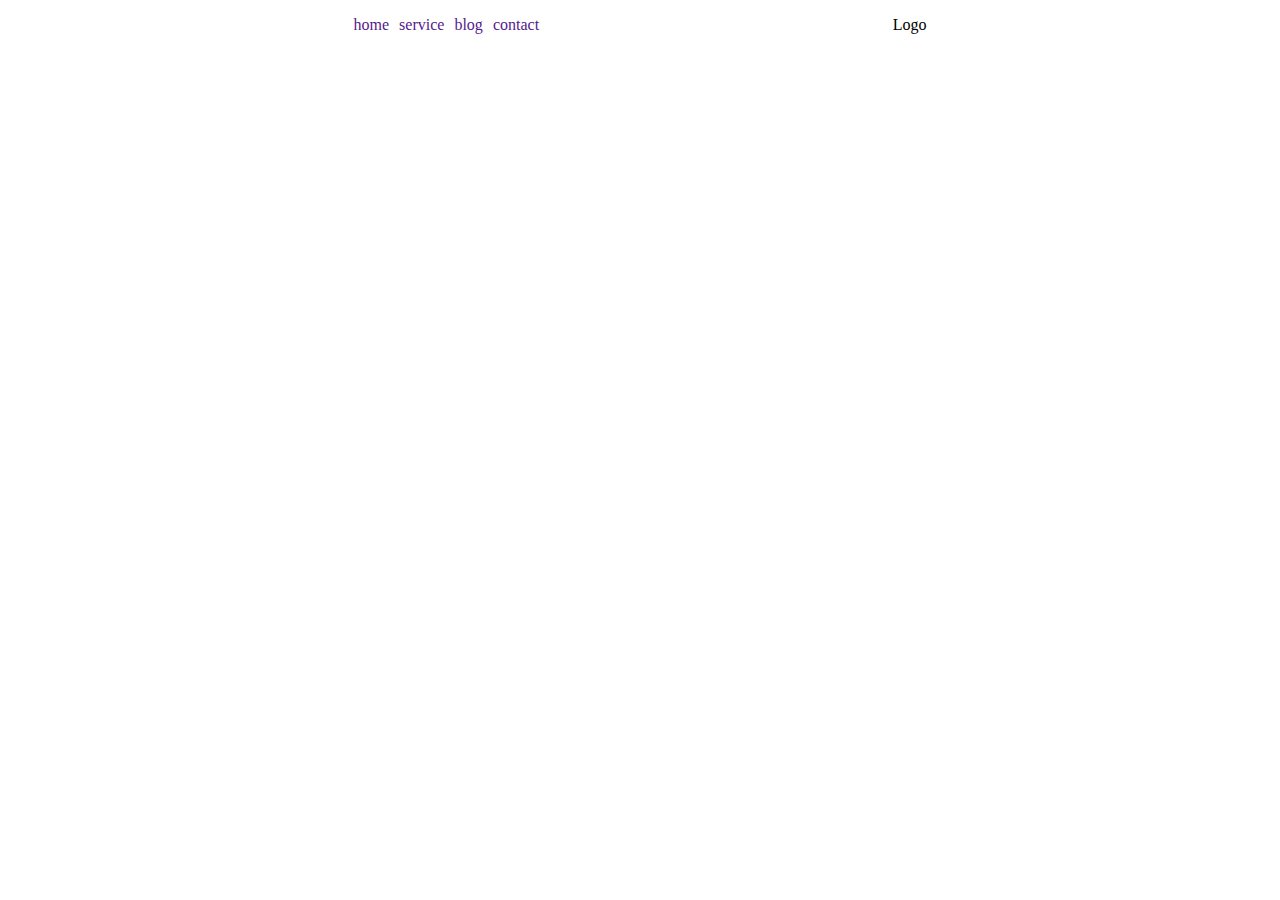
==== index2.html @ 45d44cde "first commit" ====
<!DOCTYPE html>
<html lang="en">
<head>
    <meta charset="UTF-8">
    <meta name="viewport" content="width=device-width, initial-scale=1.0">
    <title>Document</title>
    <style>
        *{
            margin: 0;
            padding: 0;
            box-sizing: border-box;
        }

        .container{
            display: flex;
            justify-content: center;
            
            height: 100px;
            
        }
        .child{
            display: flex;
            justify-content: space-evenly;
            width: 100%;
            height: 100px;
            margin-top: 1rem;
            
            
        }
        .child ul{
            display: flex;
            gap: 10px;
            
        }
         li{
            list-style-type: none;
        }
        li a{
            text-decoration: none;
        }

    </style>
</head>
<body>
    <div class="container">
        <div class="child">
            <ul>
                <li><a href="">home</a></li>
                <li><a href="">service</a></li>
                <li><a href="">blog</a></li>
                <li><a href="">contact</a></li>
            </ul>
            <p>Logo</p>
        </div>
    </div>
</body>
</html>
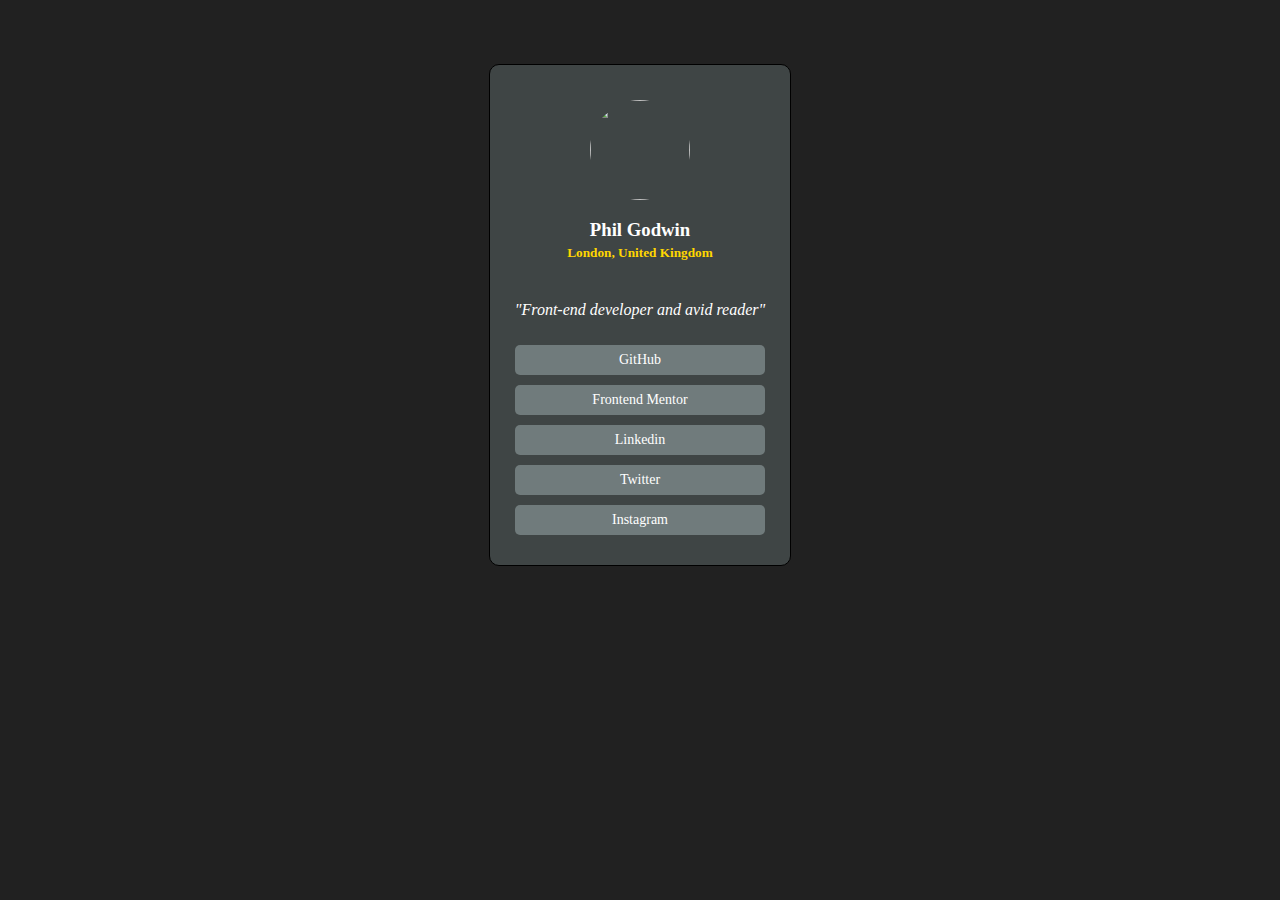
==== commit 0b8b48fc: "added new file" ====
--- a/index2.html
+++ b/index2.html
@@ -5,53 +5,120 @@
     <meta name="viewport" content="width=device-width, initial-scale=1.0">
     <title>Document</title>
     <style>
-        *{
-            margin: 0;
-            padding: 0;
-            box-sizing: border-box;
-        }
-
-        .container{
+        body {
+            background: #212121;
             display: flex;
             justify-content: center;
-            
+            margin-top: 4rem;
+        }
+        .parent-container {
+            width: 300px;
+            min-height: 500px;
+            border: 1px solid black;
+            display: flex;
+            flex-direction: column;
+            justify-content: center;
+            align-items: center;
+            border-radius: 10px;
+            background: rgb(66, 73, 73, 0.9);
+        }
+        .first-child {
+            width: 100px;
             height: 100px;
+            border: 0px solid none;
+            position: relative;
+            top: 15px;
+            border-radius: 50%;
+        }
+        .text-child {
+            display: flex;
+            flex-direction: column;
+            justify-content: center;
+            align-items: center;
+            position: relative;
+            top: 15px;
+
+        }
+        .text-child h3 {
+            color: #fff;
+
+        }
+        .text-child h5 {
+            color: gold;
+            position: relative;
+            top: -37px;
+        }
+        .text-child p {
+            position: relative;
+            top: -35px;
+            color: #fff;
+            font-style: italic;
+        }
+        .div-child-container {
+            position: relative;
+            top: -10px;
+            display: flex;
+            flex-direction: column;
+            gap: 10px;
+        }
+        .div-child {
+            width: 250px;
+            height: 30px;
+            border: 0px solid none;
+            display: flex;
+            justify-content: center;
+            align-items: center;
+            border-radius: 5px;
+            color: #fff;
+            background: #707b7c;
+            font-size: 14px;
+            font-family: Cambria, Cochin, Georgia, Times, 'Times New Roman', serif;
             
         }
-        .child{
-            display: flex;
-            justify-content: space-evenly;
+        .image {
             width: 100%;
-            height: 100px;
-            margin-top: 1rem;
-            
-            
+            height: 100%;
+            border-radius: 50%;
         }
-        .child ul{
-            display: flex;
-            gap: 10px;
-            
-        }
-         li{
-            list-style-type: none;
-        }
-        li a{
-            text-decoration: none;
-        }
-
     </style>
 </head>
 <body>
-    <div class="container">
-        <div class="child">
-            <ul>
-                <li><a href="">home</a></li>
-                <li><a href="">service</a></li>
-                <li><a href="">blog</a></li>
-                <li><a href="">contact</a></li>
-            </ul>
-            <p>Logo</p>
+    <div class="parent-container">
+        <div class="first-child">
+            <img src="image_123650291.png" alt="" class="image">
         </div>
+        <div class="text-child">
+            <h3>Phil Godwin</h3>
+            <h5>London, United Kingdom</h5>
+            
+            <p>"Front-end developer and avid reader"</p>
+        </div>
+        <div class="div-child-container">
+        <div class="div-child">GitHub</div>
+        <div class="div-child" id="front">Frontend Mentor</div>
+        <div class="div-child">Linkedin</div>
+        <div class="div-child">Twitter</div>
+        <div class="div-child">Instagram</div>
     </div>
+    </div>
+
+    <!-- <script>
+        const buttons = document.querySelector('.div-child');
+        buttons.style.cursor = 'pointer';
+        buttons.addEventListener('click', () => {
+            alert('I belong to GitHub community!');
+        });
+
+        const frontEnd = document.getElementById('front');
+        frontEnd.style.cursor = 'pointer';
+        frontEnd.addEventListener('click', function() {
+            alert('I can be your Frontend mentor!');
+        });
+
+        
+
+        
+
+    </script> -->
 </body>
 </html>